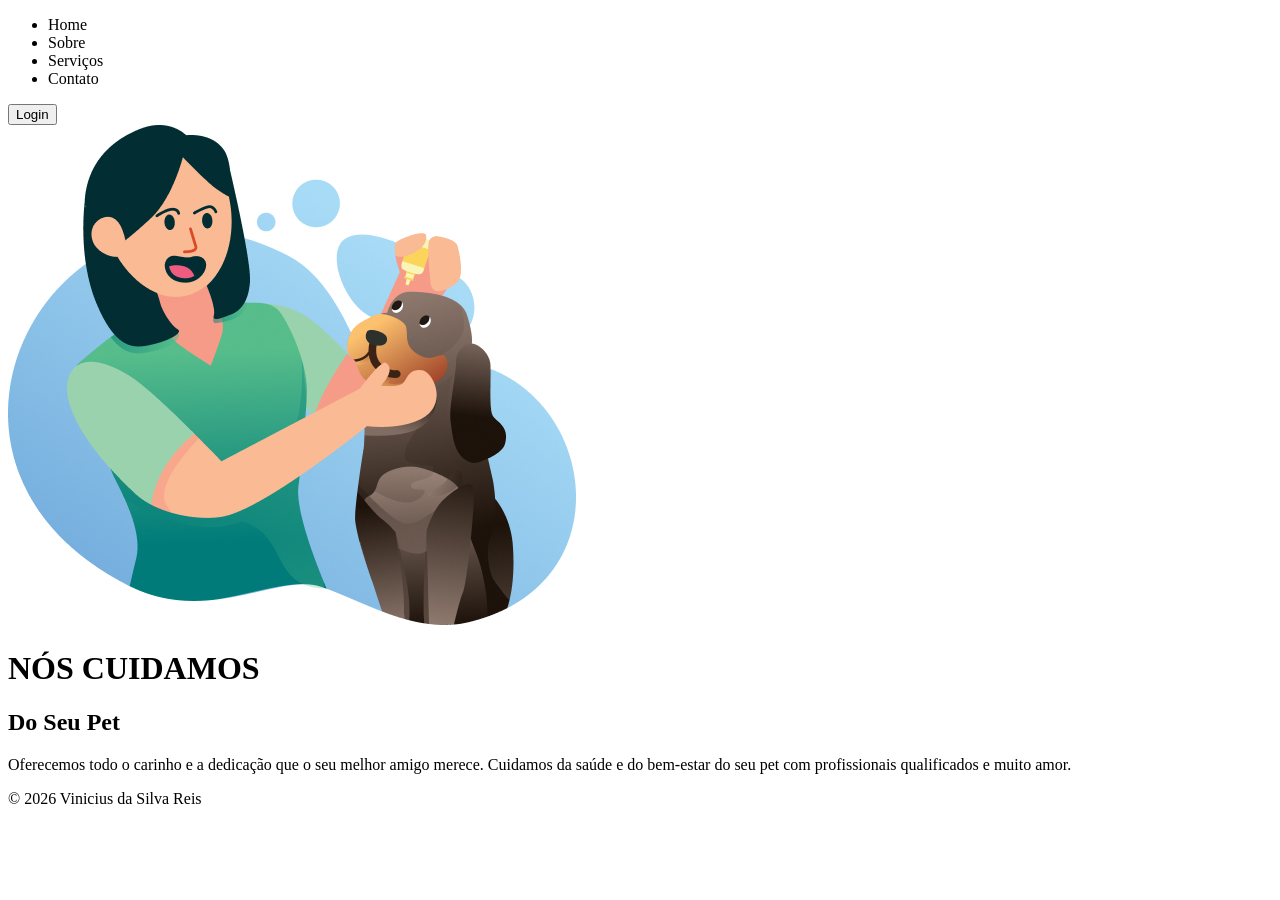
==== index.html @ 6cf7ca85 "Add files via upload" ====
<!DOCTYPE html>
<html lang="en">

<head>
    <meta charset="UTF-8">
    <meta http-equiv="X-UA-Compatible" content="IE=edge">
    <meta name="viewport" content="width=device-width, initial-scale=1.0">
    <title>Pet ViniciusR</title>
    <link rel="stylesheet" href="style.css ">
</head>

<body>
    <header>
        <nav>
            <ul>
                <li><a>Home</a></li>
                <li><a>Sobre </a></li>
                <li><a>Serviços</a></li>
                <li><a>Contato</a></li>
            </ul>
        </nav>
        <button>Login</button>
    </header>
    <main>
        <img src="./img/logo.jpg" alt="logo-pet" class="logo">
        <div class="texto">
            <h1 class="titulo"> NÓS CUIDAMOS</h1>
            <h2 class="sub-titulo"> Do Seu Pet</h2>
            <p class="paragrafo">Oferecemos todo o carinho e a dedicação que o seu melhor amigo merece. Cuidamos da
                saúde e
                do bem-estar do seu pet
                com profissionais qualificados e muito amor.
            </p>
        </div>
    </main>
    <footer>
<p>&copy; 2026 Vinicius da Silva Reis </p>
    </footer>
<script src="app.js"></script>


</body>


</html>
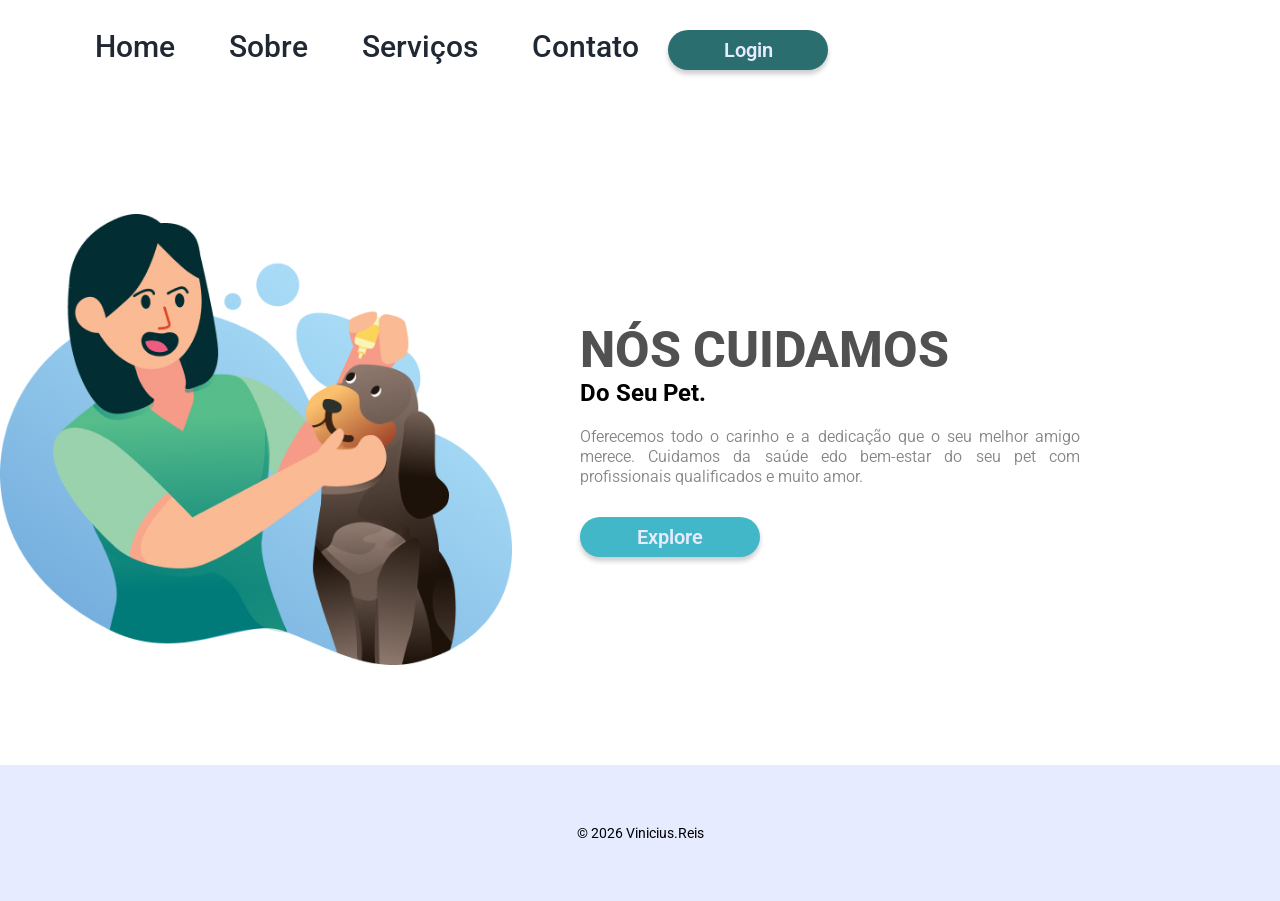
==== commit 25db47b9: "Refactor index.html for improved layout and styling Updated title, added preconnect links for fonts," ====
--- a/index.html
+++ b/index.html
@@ -3,43 +3,46 @@
 
 <head>
     <meta charset="UTF-8">
-    <meta http-equiv="X-UA-Compatible" content="IE=edge">
     <meta name="viewport" content="width=device-width, initial-scale=1.0">
-    <title>Pet ViniciusR</title>
-    <link rel="stylesheet" href="style.css ">
+    <title>PetShop do Reis</title>
+    <link rel="stylesheet" href="style.css">
+    <link rel="preconnect" href="https://fonts.googleapis.com">
+    <link rel="preconnect" href="https://fonts.gstatic.com" crossorigin>
+    <link
+        href="https://fonts.googleapis.com/css2?family=Brygada+1918:ital,wght@0,400..700;1,400..700&family=Climate+Crisis:YEAR@1979&family=Luckiest+Guy&family=Roboto:ital,wght@0,100..900;1,100..900&display=swap"
+        rel="stylesheet">
 </head>
 
 <body>
     <header>
         <nav>
             <ul>
-                <li><a>Home</a></li>
-                <li><a>Sobre </a></li>
-                <li><a>Serviços</a></li>
-                <li><a>Contato</a></li>
+                <li><a href="#">Home</a></li>
+                <li><a href="#">Sobre</a></li>
+                <li><a href="#">Serviços</a></li>
+                <li><a href="#">Contato</a></li>
             </ul>
         </nav>
-        <button>Login</button>
+        <button class="botaoL">Login</button>
     </header>
-    <main>
-        <img src="./img/logo.jpg" alt="logo-pet" class="logo">
+    <div>
+        <img src="./img/logo.jpg" alt="Logo_Pet" class="logo">
         <div class="texto">
-            <h1 class="titulo"> NÓS CUIDAMOS</h1>
-            <h2 class="sub-titulo"> Do Seu Pet</h2>
-            <p class="paragrafo">Oferecemos todo o carinho e a dedicação que o seu melhor amigo merece. Cuidamos da
-                saúde e
-                do bem-estar do seu pet
-                com profissionais qualificados e muito amor.
-            </p>
-        </div>
+            <h1 class="titulo">NÓS CUIDAMOS</h1>
+            <h2 class="subtitulo">Do Seu Pet.</h2>
+            <p class="paragrafo"> Oferecemos todo o carinho e a dedicação que o seu melhor amigo merece. Cuidamos da
+                saúde edo bem-estar
+                do seu pet com profissionais qualificados e muito amor.</p>
+            <button class="botaoE" onclick="imagemApi()">Explore</button>
+  
     </main>
+</div class = dogs-div>
+<img src="" class="img-dog">
+</div>
     <footer>
-<p>&copy; 2026 Vinicius da Silva Reis </p>
+        <p>&copy; 2026 Vinicius.Reis</p>
     </footer>
-<script src="app.js"></script>
 
-
+    <script src="app.js"></script>
 </body>
 
-
-</html>
--- a/style.css
+++ b/style.css
@@ -0,0 +1,162 @@
+*{
+    margin: 0;
+    padding: 0;
+    box-sizing: border-box;
+    font-family: 'Roboto', sans-serif;
+}
+
+li{
+    display: inline-block;
+}
+
+nav{
+    display: inline-block;
+}
+
+header{
+    margin: 30px 0px 144px 70px;
+}
+
+a{
+    font-weight: 500;
+    font-size: 30px;
+    line-height: 30px;
+    margin: 25px;
+    cursor: pointer;
+    color: #1F2833;
+    transition:opacity 0.2;
+    text-decoration: none;
+}
+
+a:hover{
+    opacity: 0.8;
+}
+
+.botaoL{
+    width: 160px;
+    height: 40px;
+    border-radius: 30px;
+    background: #2a6e70;
+    border: none;
+    font-size: 20px;
+    font-weight: 600;
+    color: #E6EBFF;
+    box-shadow: 0 4px 5px rgba(0,0,0,0.2);
+    transition:opacity 0.2s;
+}
+
+.botaoL:hover{
+    opacity: 0.8;
+
+}
+
+.logo{
+    width: 40%;
+    vertical-align: middle;
+}
+
+.texto{
+    width: 40%;
+    display: inline-block;
+    vertical-align: middle;
+    margin: 0 0 0 5%;
+    text-align: left;
+}
+
+main{
+    text-align: center;
+}
+
+.botaoE{
+    width: 180px;
+    height: 40px;
+    border-radius: 30px;
+    cursor: pointer;
+    background: #42b7c7;
+    border: none;
+    font-size: 20px;
+    font-weight: 600;
+    color: #E6EBFF;
+    box-shadow: 0 4px 5px rgba(0,0,0,0.2);
+    transition: opacity 0.3s;
+}
+
+.botaoE:hover{
+    opacity: 0.8;
+}
+
+.titulo{
+    font-size: 50px;
+    font-weight: 800;
+    color: #515151;
+}
+
+.sub-titulo{
+    font-size: 30px;
+    color: #515151;
+    line-height: 60px;
+
+}
+
+.paragrafo{
+    font-size: 16px;
+    font-weight: 350;
+    line-height: 20px;
+    color: #848484;
+    text-align: justify;
+    margin: 20px 0 30px 0;
+    max-width: 500px;
+}
+
+footer{
+    text-align: center;
+    background: #E6EBFF;
+    padding: 60px;
+    font-size: 14px;
+    margin-top: 100px;
+}
+
+@media (max-width:768px){
+    header{
+        margin: 30px 0px 60px 0;
+    text-align: center;
+    width: 100%;
+    
+    }
+
+    a{
+        font-weight: 500;
+        font-size: 16px;
+        line-height: 28px;
+        margin: 0 20px 0 0 ;
+    }
+
+    .botaoL{
+        width: 90px;
+        height: 32px;
+        border-radius: 15px;
+     
+        border: none;
+        font-size: 16px;
+        font-weight: 500;
+     
+      
+    }
+
+    .logo{
+        width: 40%;
+        display: block;
+        margin: 0 auto 50px auto;
+    }
+    
+    .texto{
+        width: 80%;
+      text-align: center;
+    }
+
+    .titulo{
+        font-size: 30px;
+       
+    }
+
+}
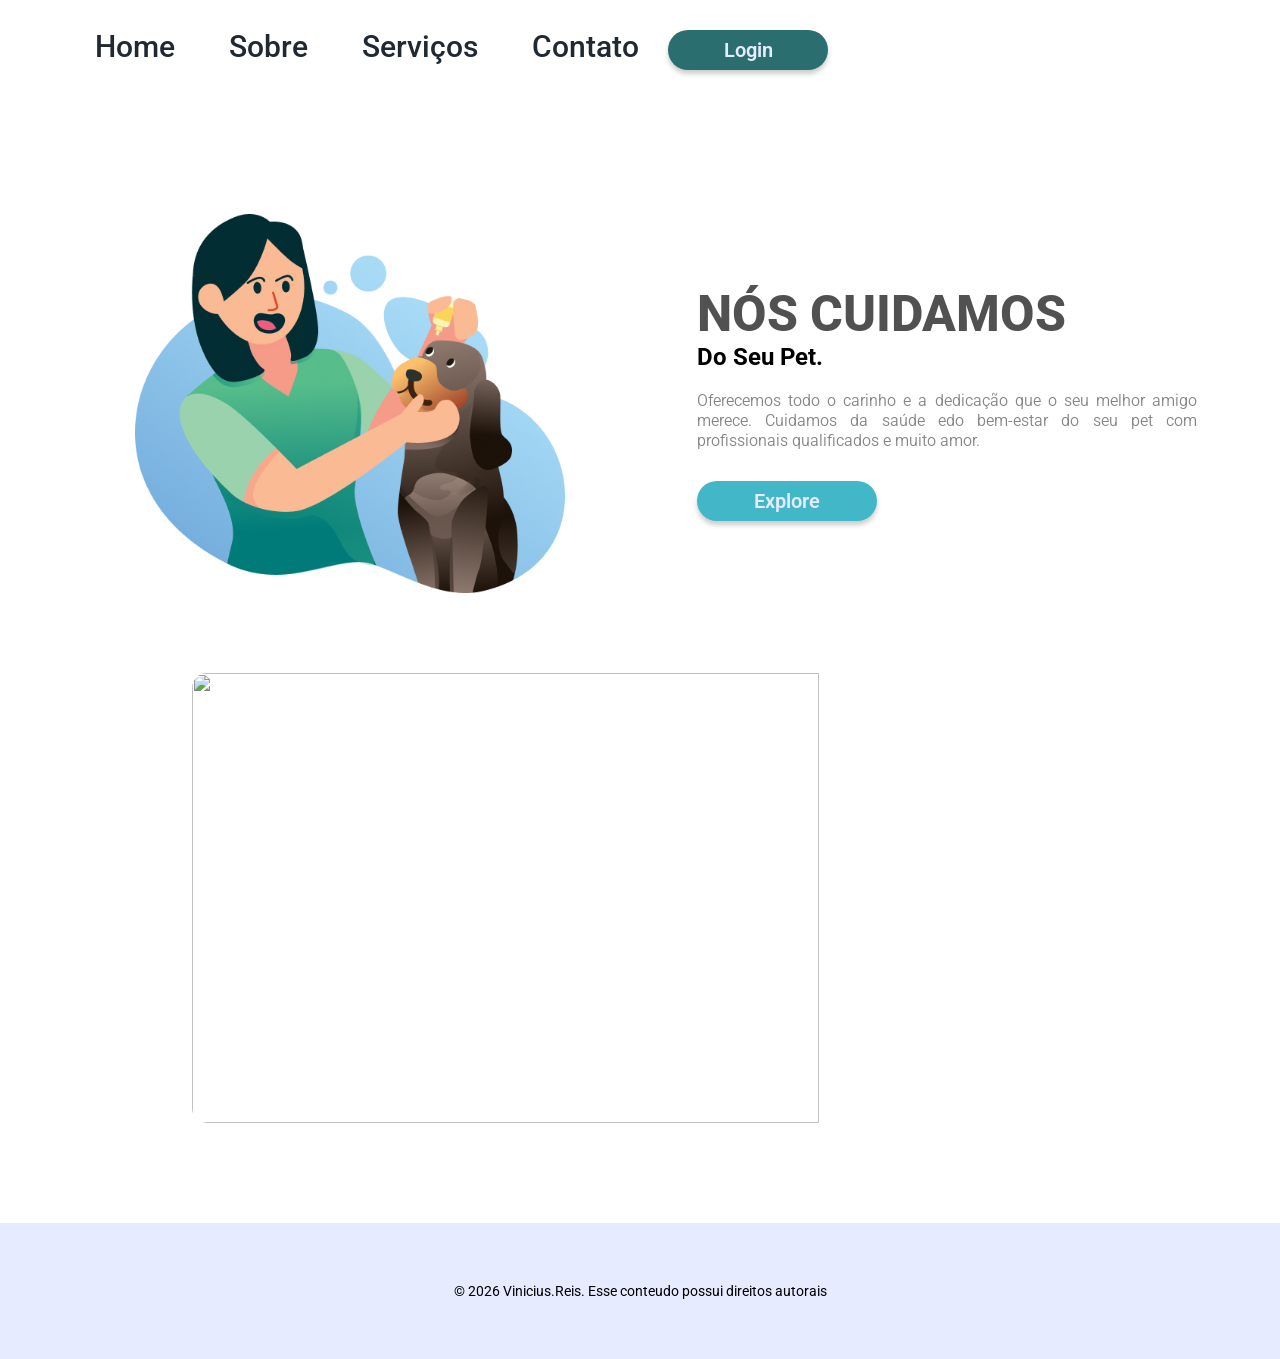
==== commit 6a853b89: "Add files via upload" ====
--- a/index.html
+++ b/index.html
@@ -17,15 +17,18 @@
     <header>
         <nav>
             <ul>
-                <li><a href="#">Home</a></li>
-                <li><a href="#">Sobre</a></li>
-                <li><a href="#">Serviços</a></li>
-                <li><a href="#">Contato</a></li>
+                <li><a href ='index.html'class="link-menu">Home</a></li>
+                <li><a class="link-menu">Sobre</a></li>
+                <li><a href= 'servicos.html'class="link-menu">Serviços</a></li>
+                <li><a class="link-menu">Contato</a></li>
             </ul>
         </nav>
         <button class="botaoL">Login</button>
     </header>
+    <main>
     <div>
+
+    
         <img src="./img/logo.jpg" alt="Logo_Pet" class="logo">
         <div class="texto">
             <h1 class="titulo">NÓS CUIDAMOS</h1>
@@ -40,9 +43,10 @@
 <img src="" class="img-dog">
 </div>
     <footer>
-        <p>&copy; 2026 Vinicius.Reis</p>
+        <p>&copy; 2026 Vinicius.Reis. Esse conteudo possui direitos autorais</p>
     </footer>
 
     <script src="app.js"></script>
 </body>
 
+</html>
--- a/style.css
+++ b/style.css
@@ -1,162 +1,218 @@
-*{
-    margin: 0;
-    padding: 0;
-    box-sizing: border-box;
-    font-family: 'Roboto', sans-serif;
-}
-
-li{
-    display: inline-block;
-}
-
-nav{
-    display: inline-block;
-}
-
-header{
-    margin: 30px 0px 144px 70px;
-}
-
-a{
-    font-weight: 500;
-    font-size: 30px;
-    line-height: 30px;
-    margin: 25px;
-    cursor: pointer;
-    color: #1F2833;
-    transition:opacity 0.2;
-    text-decoration: none;
-}
-
-a:hover{
-    opacity: 0.8;
-}
-
-.botaoL{
-    width: 160px;
-    height: 40px;
-    border-radius: 30px;
-    background: #2a6e70;
-    border: none;
-    font-size: 20px;
-    font-weight: 600;
-    color: #E6EBFF;
-    box-shadow: 0 4px 5px rgba(0,0,0,0.2);
-    transition:opacity 0.2s;
-}
-
-.botaoL:hover{
-    opacity: 0.8;
-
-}
-
-.logo{
-    width: 40%;
-    vertical-align: middle;
-}
-
-.texto{
-    width: 40%;
-    display: inline-block;
-    vertical-align: middle;
-    margin: 0 0 0 5%;
-    text-align: left;
-}
-
-main{
-    text-align: center;
-}
-
-.botaoE{
-    width: 180px;
-    height: 40px;
-    border-radius: 30px;
-    cursor: pointer;
-    background: #42b7c7;
-    border: none;
-    font-size: 20px;
-    font-weight: 600;
-    color: #E6EBFF;
-    box-shadow: 0 4px 5px rgba(0,0,0,0.2);
-    transition: opacity 0.3s;
-}
-
-.botaoE:hover{
-    opacity: 0.8;
-}
-
-.titulo{
-    font-size: 50px;
-    font-weight: 800;
-    color: #515151;
-}
-
-.sub-titulo{
-    font-size: 30px;
-    color: #515151;
-    line-height: 60px;
-
-}
-
-.paragrafo{
-    font-size: 16px;
-    font-weight: 350;
-    line-height: 20px;
-    color: #848484;
-    text-align: justify;
-    margin: 20px 0 30px 0;
-    max-width: 500px;
-}
-
-footer{
-    text-align: center;
-    background: #E6EBFF;
-    padding: 60px;
-    font-size: 14px;
-    margin-top: 100px;
-}
-
-@media (max-width:768px){
-    header{
-        margin: 30px 0px 60px 0;
-    text-align: center;
-    width: 100%;
-    
-    }
-
-    a{
-        font-weight: 500;
-        font-size: 16px;
-        line-height: 28px;
-        margin: 0 20px 0 0 ;
-    }
-
-    .botaoL{
-        width: 90px;
-        height: 32px;
-        border-radius: 15px;
-     
-        border: none;
-        font-size: 16px;
-        font-weight: 500;
-     
-      
-    }
-
-    .logo{
-        width: 40%;
-        display: block;
-        margin: 0 auto 50px auto;
-    }
-    
-    .texto{
-        width: 80%;
-      text-align: center;
-    }
-
-    .titulo{
-        font-size: 30px;
-       
-    }
-
-}
+*{
+    margin: 0;
+    padding: 0;
+    box-sizing: border-box;
+    font-family: 'Roboto', sans-serif;
+}
+
+li{
+    display: inline-block;
+}
+
+nav{
+    display: inline-block;
+}
+
+header{
+    margin: 30px 0px 144px 70px;
+}
+
+a{
+    font-weight: 500;
+    font-size: 30px;
+    line-height: 30px;
+    margin: 25px;
+    cursor: pointer;
+    color: #1F2833;
+    transition:opacity 0.2;
+    text-decoration: none;
+}
+
+a:hover{
+    opacity: 0.8;
+}
+
+.botaoL{
+    width: 160px;
+    height: 40px;
+    border-radius: 30px;
+    background: #2a6e70;
+    border: none;
+    font-size: 20px;
+    font-weight: 600;
+    color: #E6EBFF;
+    box-shadow: 0 4px 5px rgba(0,0,0,0.2);
+    transition:opacity 0.2s;
+}
+
+.botaoL:hover{
+    opacity: 0.8;
+
+}
+
+.logo{
+    width: 40%;
+    max-width: 430px;
+    
+    display: inline-block;
+    vertical-align: middle;
+    margin:0 5% ;
+
+
+
+}
+
+.texto{
+
+    width: 40%;
+    display: inline-block;
+    vertical-align: middle;
+    margin: 0 0 0 5%;
+    text-align: left;
+}
+
+main{
+    text-align: center;
+}
+
+.botaoE{
+    width: 180px;
+    height: 40px;
+    border-radius: 30px;
+    cursor: pointer;
+    background: #42b7c7;
+    border: none;
+    font-size: 20px;
+    font-weight: 600;
+    color: #E6EBFF;
+    box-shadow: 0 4px 5px rgba(0,0,0,0.2);
+    transition: opacity 0.3s;
+}
+
+.botaoE:hover{
+    opacity: 0.8;
+}
+
+.titulo{
+    font-size: 50px;
+    font-weight: 800;
+    color: #515151;
+}
+
+.sub-titulo{
+    font-size: 30px;
+    color: #515151;
+    line-height: 60px;
+
+}
+
+.paragrafo{
+    font-size: 16px;
+    font-weight: 350;
+    line-height: 20px;
+    color: #848484;
+    text-align: justify;
+    margin: 20px 0 30px 0;
+    max-width: 500px;
+}
+
+footer{
+    text-align: center;
+    background: #E6EBFF;
+    padding: 60px;
+    font-size: 14px;
+    margin-top: 100px;
+}
+.img-dog{
+    display: block;
+    width: 70%;
+    height: 450px;
+    object-fit: cover;
+    margin: 80px auto 0 auto;
+    border-radius: 15px; 
+}
+.servicos{
+padding: 10px 0 100px 0;
+}
+
+.h2-servicos{
+font-weight: 500;
+}
+.preco{
+
+}
+
+.lista-servicos{
+    width: 240px;
+    display: block;
+    text-transform: none;
+    color: #264872;
+    border:2px solid;
+    margin: 0 50px;
+    padding: 20px 0;
+    border-radius: 15px;
+    transition:box-shadow  0.2s, transform 0.2s;
+ }
+ .lista-servicos:hover{
+    box-shadow: 0 0 20px rgba(39, 77, 130,0.916);
+    transform: translateY(-2px);
+ }
+.img-card{
+    width: 70%;
+}
+
+@media (max-width:768px){
+    header{
+        margin: 30px 0px 60px 0;
+    text-align: center;
+    width: 100%;
+    
+    }
+
+    a{
+        font-weight: 500;
+        font-size: 16px;
+        line-height: 28px;
+        margin: 0 20px 0 0 ;
+    }
+
+    .botaoL{
+        width: 90px;
+        height: 32px;
+        border-radius: 15px;
+     
+        border: none;
+        font-size: 16px;
+        font-weight: 500;
+     
+      
+    }
+
+    .logo{
+        width: 40%;
+        display: block;
+        margin: 0 auto 50px auto;
+    }
+    
+    .texto{
+        width: 80%;
+      text-align: center;
+    }
+
+    .titulo{
+        font-size: 30px;
+       
+    }
+.img-dog{
+   max-height: 250px;
+}
+.h2-servicos{
+    font-weight: 400;
+font-size: 220px ;
+    }
+    .lista-servicos{
+        width: 240px;
+        margin: 17px 10px;
+        padding: 16px 0;
+     }
+}
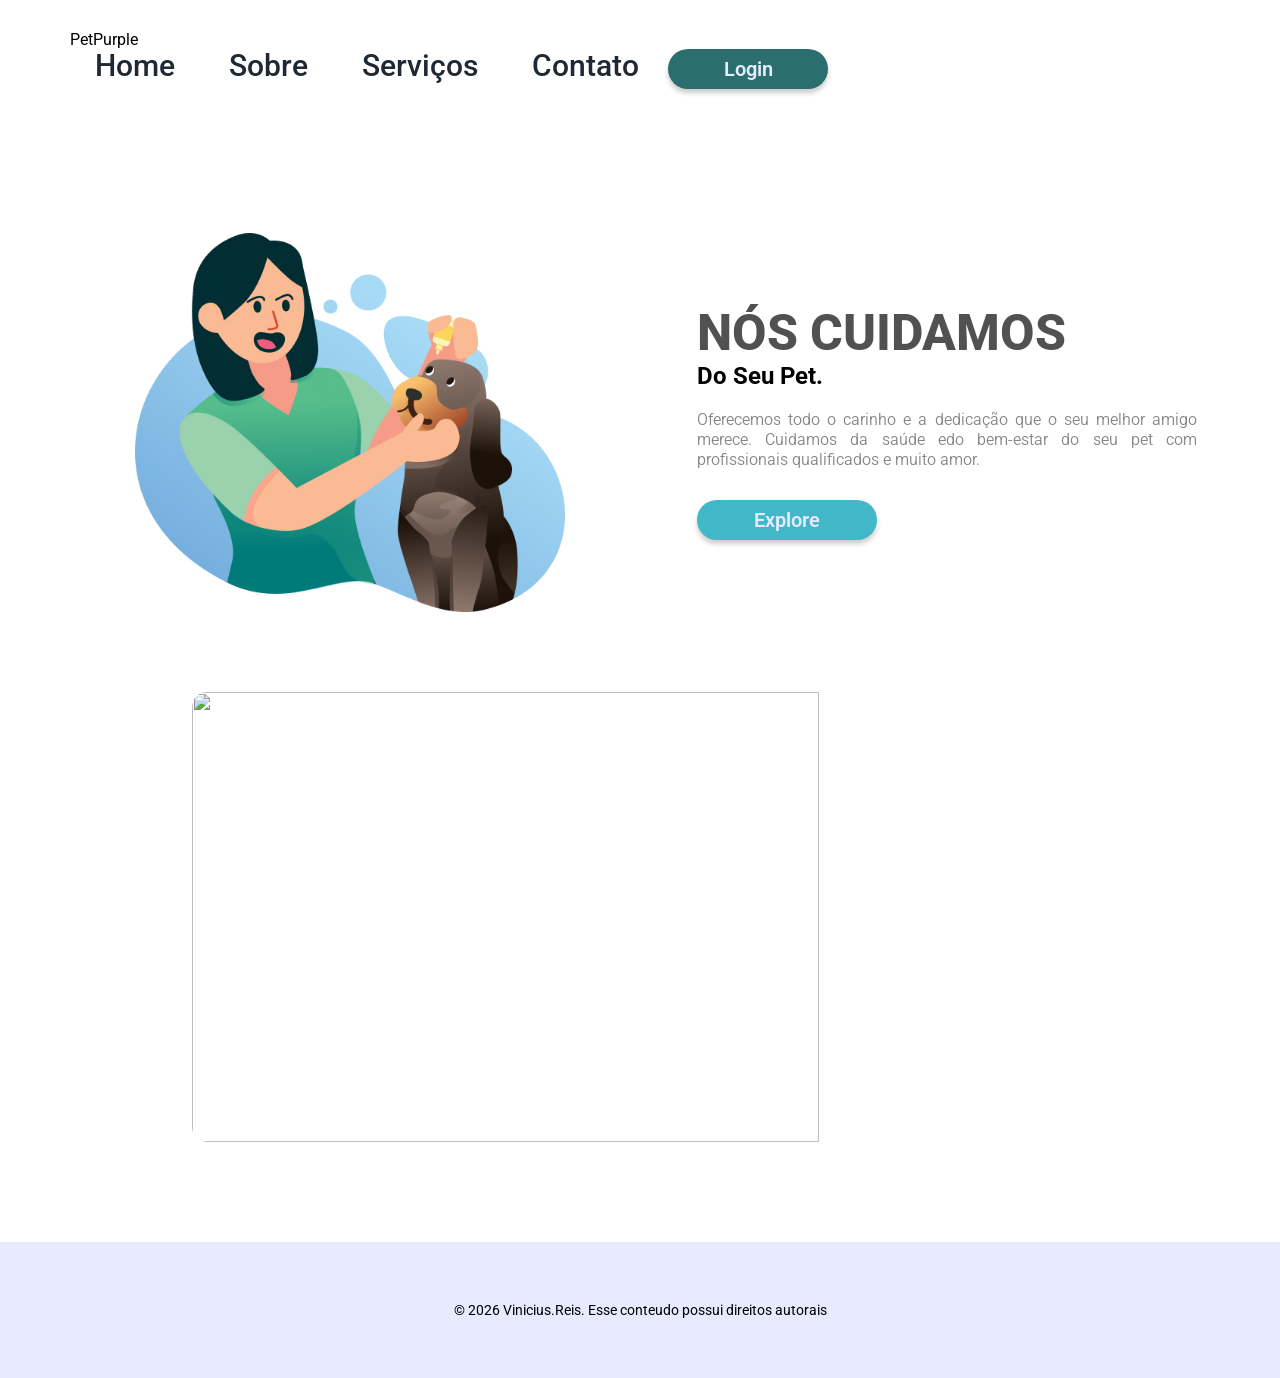
==== commit 9e80a588: "Add name div to the header in index.html" ====
--- a/index.html
+++ b/index.html
@@ -15,6 +15,7 @@
 
 <body>
     <header>
+        <div class="nome"><span class="n1">Pet</span><span class="n2">Purple</span></div>
         <nav>
             <ul>
                 <li><a href ='index.html'class="link-menu">Home</a></li>
@@ -49,4 +50,4 @@
     <script src="app.js"></script>
 </body>
 
-</html>+</html>
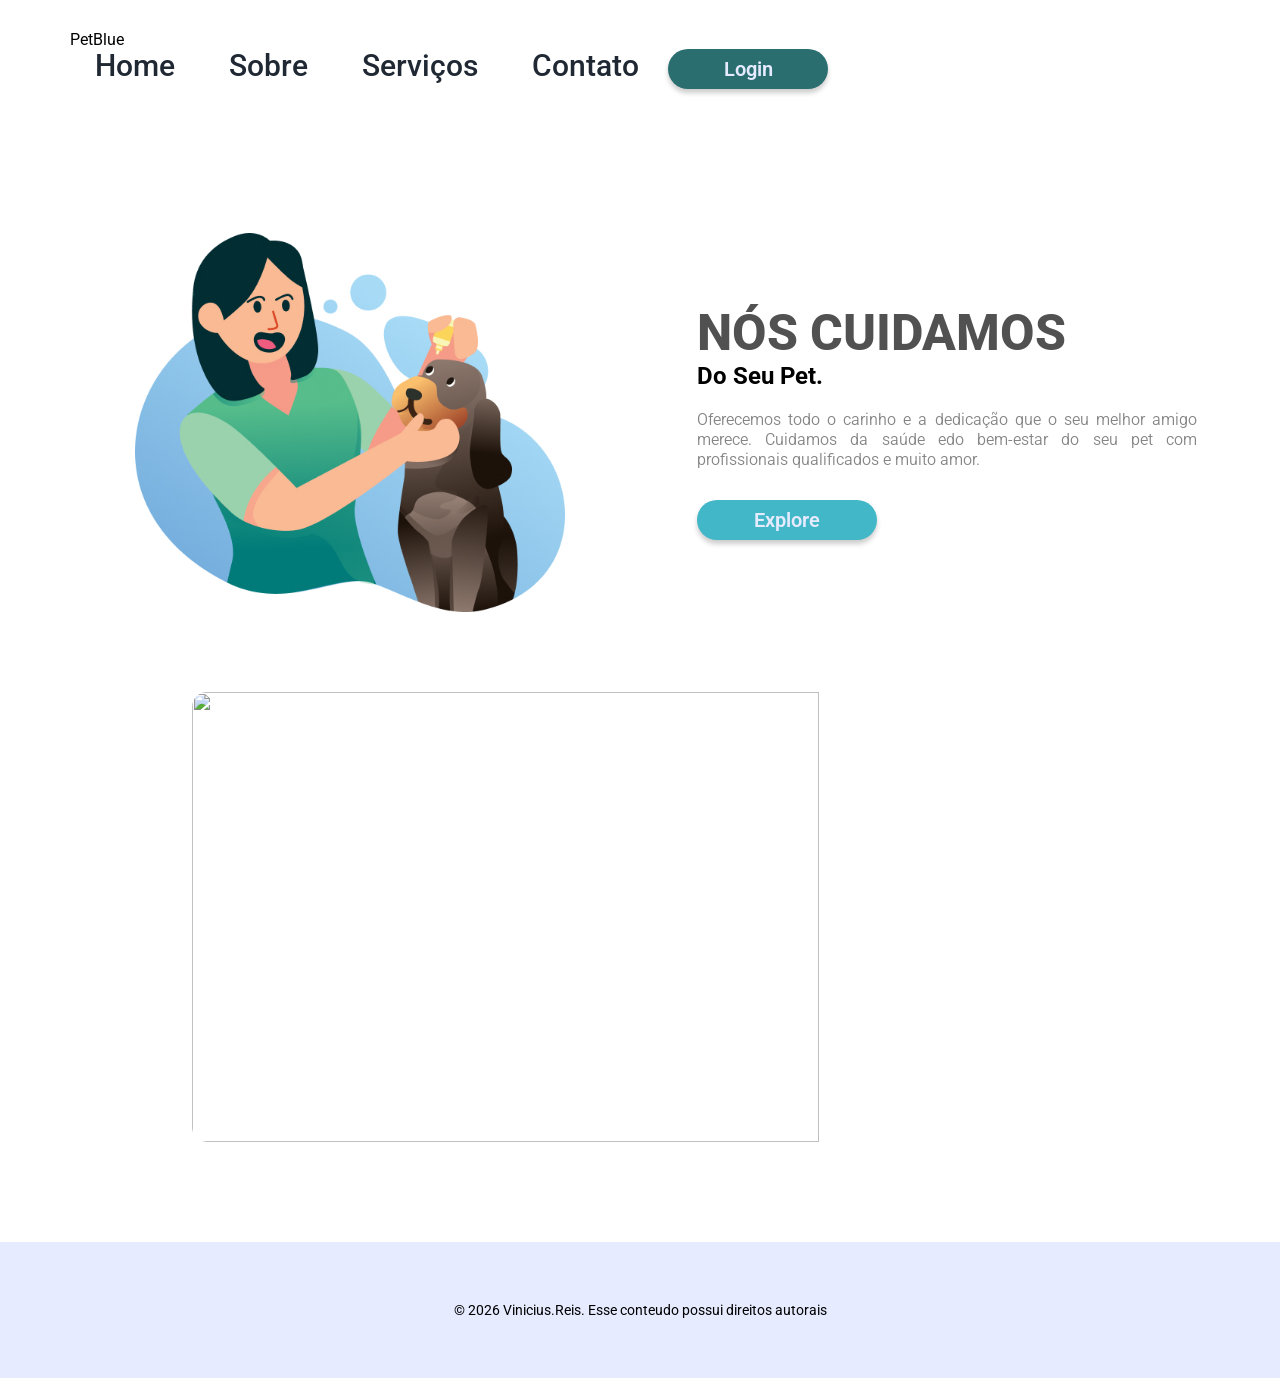
==== commit 6822af2e: "Change color from 'Purple' to 'Blue' in header" ====
--- a/index.html
+++ b/index.html
@@ -15,7 +15,7 @@
 
 <body>
     <header>
-        <div class="nome"><span class="n1">Pet</span><span class="n2">Purple</span></div>
+        <div class="nome"><span class="n1">Pet</span><span class="n2">Blue</span></div>
         <nav>
             <ul>
                 <li><a href ='index.html'class="link-menu">Home</a></li>
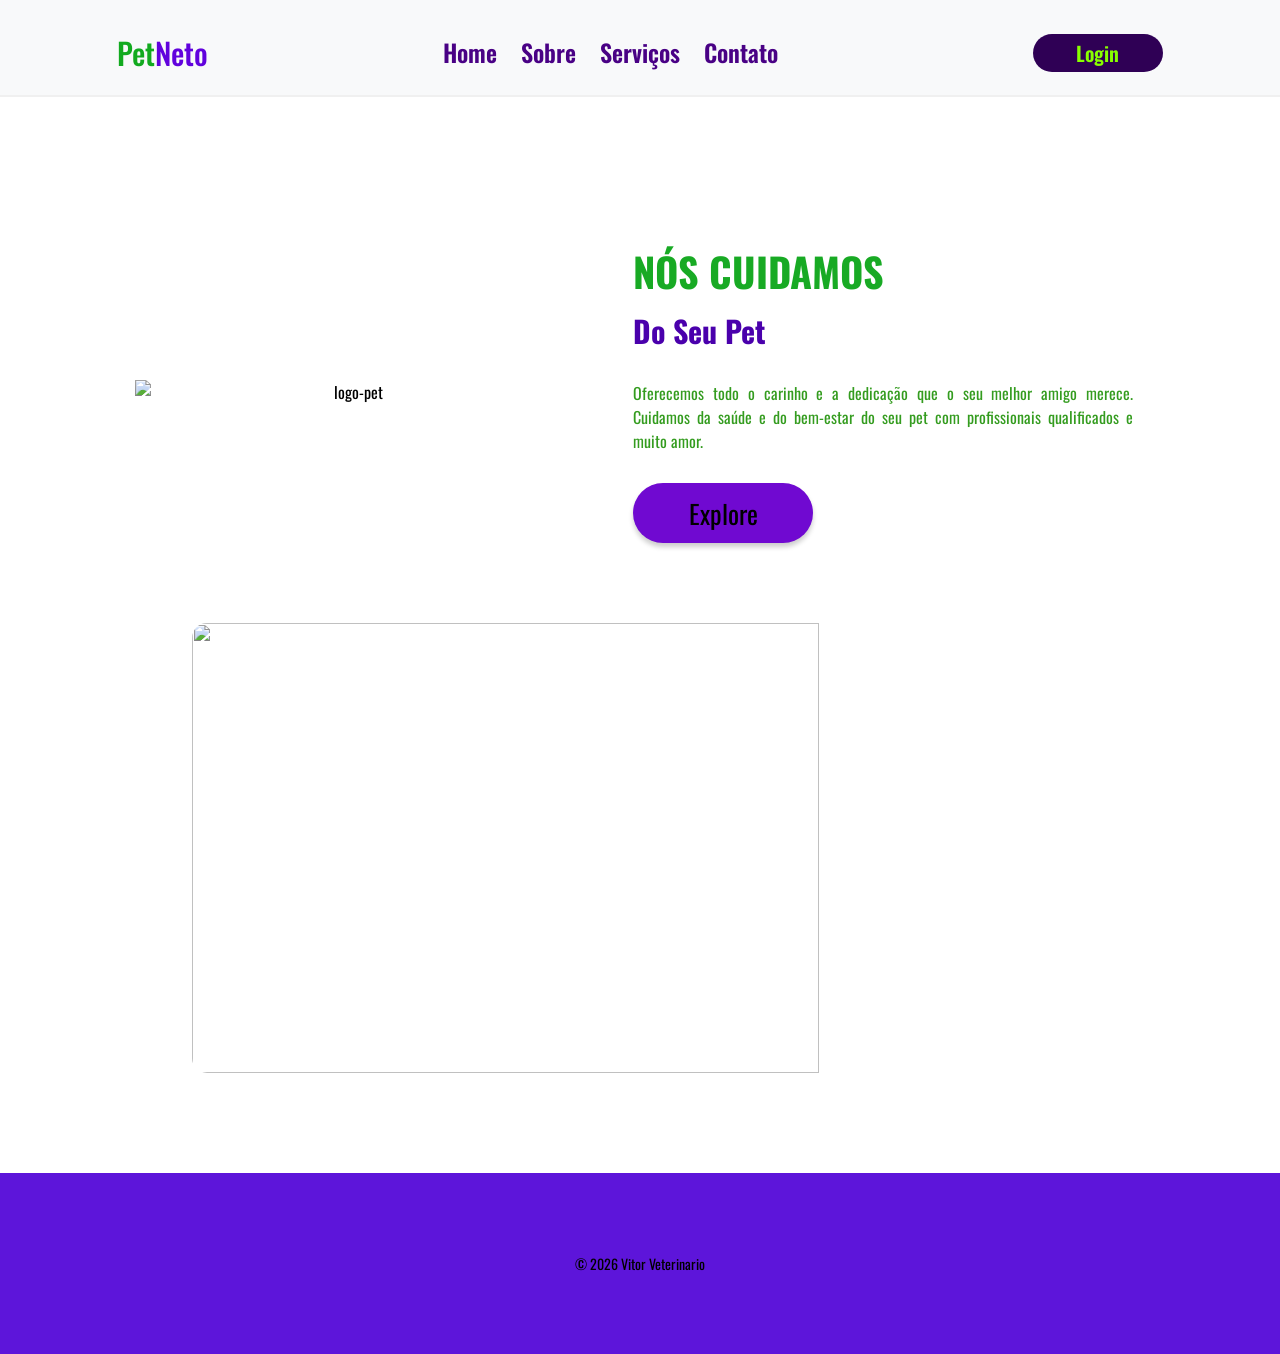
==== commit 00c813f6: "Update pet shop details in index.html" ====
--- a/index.html
+++ b/index.html
@@ -4,48 +4,45 @@
 <head>
     <meta charset="UTF-8">
     <meta name="viewport" content="width=device-width, initial-scale=1.0">
-    <title>PetShop do Reis</title>
+    <title>Pet Julio</title>
     <link rel="stylesheet" href="style.css">
     <link rel="preconnect" href="https://fonts.googleapis.com">
     <link rel="preconnect" href="https://fonts.gstatic.com" crossorigin>
-    <link
-        href="https://fonts.googleapis.com/css2?family=Brygada+1918:ital,wght@0,400..700;1,400..700&family=Climate+Crisis:YEAR@1979&family=Luckiest+Guy&family=Roboto:ital,wght@0,100..900;1,100..900&display=swap"
-        rel="stylesheet">
+    <link href="https://fonts.googleapis.com/css2?family=Oswald:wght@200..700&display=swap" rel="stylesheet">
 </head>
 
 <body>
-    <header>
-        <div class="nome"><span class="n1">Pet</span><span class="n2">Blue</span></div>
+   <header>
+        <div class="nome"><span class="n1">Pet</span><span class="n2">Neto</span></div>
         <nav>
             <ul>
-                <li><a href ='index.html'class="link-menu">Home</a></li>
+                <li><a href="index.html" link-menu">Home</a></li>
                 <li><a class="link-menu">Sobre</a></li>
-                <li><a href= 'servicos.html'class="link-menu">Serviços</a></li>
+                <li><a href="serviços.html" class="link-menu">Serviços</a></li>
                 <li><a class="link-menu">Contato</a></li>
             </ul>
         </nav>
-        <button class="botaoL">Login</button>
+        <button class="botao-login">Login</button>
     </header>
     <main>
-    <div>
-
-    
-        <img src="./img/logo.jpg" alt="Logo_Pet" class="logo">
+        <img src="./img/3f9e624eeae8f2679e076b3620c508e7.jpg" alt="logo-pet" class="logo">
         <div class="texto">
             <h1 class="titulo">NÓS CUIDAMOS</h1>
-            <h2 class="subtitulo">Do Seu Pet.</h2>
+            <h2 class="sub-titulo">Do Seu Pet</h2>
             <p class="paragrafo"> Oferecemos todo o carinho e a dedicação que o seu melhor amigo merece. Cuidamos da
-                saúde edo bem-estar
-                do seu pet com profissionais qualificados e muito amor.</p>
-            <button class="botaoE" onclick="imagemApi()">Explore</button>
-  
+                saúde e do bem-estar do seu pet
+                com profissionais qualificados e muito amor.</p>
+                <button class="botao-explore" onclick="imagemApi()">Explore</button>
+
     </main>
-</div class = dogs-div>
-<img src="" class="img-dog">
-</div>
+    </div class=dogs-div>
+        <img src="" class="img-dog">
+        </div>
     <footer>
-        <p>&copy; 2026 Vinicius.Reis. Esse conteudo possui direitos autorais</p>
+        <p>&copy; 2026 Vitor Veterinario</p>
     </footer>
+
+
 
     <script src="app.js"></script>
 </body>
--- a/style.css
+++ b/style.css
@@ -1,127 +1,132 @@
 *{
-    margin: 0;
-    padding: 0;
+    margin:0;
+    padding:0;
     box-sizing: border-box;
-    font-family: 'Roboto', sans-serif;
+    font-family:'Oswald', sans-serif ;
 }
 
 li{
-    display: inline-block;
-}
-
+    display:inline-block;
+}
 nav{
-    display: inline-block;
-}
-
+    display:inline-block;
+}
 header{
-    margin: 30px 0px 144px 70px;
-}
-
+    margin:0px 0px 144px 0px;
+    background-color: #f8f9fa;
+    padding: 30px 0 20px 0;
+    border-bottom: 2px solid #f0f0f0;
+    
+    display:flex;
+    align-items: center;
+    justify-content: space-around;
+
+}
+.nome{
+    font-size: 30px;
+    font-weight: 500;
+}
+.n1{
+color:#12aa1f
+}
+.n2{
+color: rgb(97, 2, 221);
+}
 a{
-    font-weight: 500;
-    font-size: 30px;
-    line-height: 30px;
-    margin: 25px;
-    cursor: pointer;
-    color: #1F2833;
-    transition:opacity 0.2;
-    text-decoration: none;
-}
-
+    font-weight: 600;
+    font-size: 24px;
+    line-height: 28px;
+    margin: 0 20px 0 0 ;
+    cursor:pointer;
+    color:rgb(73, 1, 133);
+    transition:opacity 0.2s;
+    text-decoration: none
+}
 a:hover{
-    opacity: 0.8;
-}
-
-.botaoL{
-    width: 160px;
-    height: 40px;
-    border-radius: 30px;
-    background: #2a6e70;
-    border: none;
+opacity: 0.8;
+}
+
+.botao-login{
+    width: 130px;
+    height:38px ;
+    border-radius: 20px;
+    background-color: rgb(47, 0, 85);
+    border:none;
     font-size: 20px;
     font-weight: 600;
-    color: #E6EBFF;
-    box-shadow: 0 4px 5px rgba(0,0,0,0.2);
+    color:rgb(136, 255, 0);
     transition:opacity 0.2s;
 }
 
-.botaoL:hover{
+.botao-login:hover{
     opacity: 0.8;
-
+    background-color: rgb(90, 47, 47);
 }
 
 .logo{
     width: 40%;
     max-width: 430px;
-    
+    /*terceira aula*/
     display: inline-block;
     vertical-align: middle;
-    margin:0 5% ;
-
-
-
-}
-
+    margin:0 5;
+}
 .texto{
-
     width: 40%;
-    display: inline-block;
+    display:inline-block;
     vertical-align: middle;
     margin: 0 0 0 5%;
     text-align: left;
 }
-
 main{
     text-align: center;
 }
-
-.botaoE{
+.botao-explore{
     width: 180px;
-    height: 40px;
+    height: 60px;
+    cursor: pointer;
+    background: rgb(112, 9, 209);
+    border:none;
     border-radius: 30px;
-    cursor: pointer;
-    background: #42b7c7;
-    border: none;
-    font-size: 20px;
-    font-weight: 600;
-    color: #E6EBFF;
-    box-shadow: 0 4px 5px rgba(0,0,0,0.2);
-    transition: opacity 0.3s;
-}
-
-.botaoE:hover{
-    opacity: 0.8;
+    font-size: 26px;
+    font-weight: 400;
+    box-shadow: 0 4px 5px rgba(0, 0, 0, 0.2);
+    transition: opacity 0.4s;
+    text-decoration: none;
+}
+
+.botao-explore:houver {
+opacity: 0,7;
 }
 
 .titulo{
-    font-size: 50px;
-    font-weight: 800;
-    color: #515151;
-}
-
+    font-size: 40px;
+    font-weight: 900;;
+    color:rgb(24, 170, 36)
+}
 .sub-titulo{
+    color:rgb(74, 0, 172);
+    line-height: 60px;
     font-size: 30px;
-    color: #515151;
-    line-height: 60px;
-
-}
-
+}
 .paragrafo{
     font-size: 16px;
-    font-weight: 350;
-    line-height: 20px;
-    color: #848484;
+    font-weight: 400;
+    line-height: 24px;
+    color:rgb(52, 156, 31);
     text-align: justify;
     margin: 20px 0 30px 0;
     max-width: 500px;
-}
-
+
+}
 footer{
     text-align: center;
-    background: #E6EBFF;
-    padding: 60px;
+    background-color: #5d15da;
+    padding: 80px 0 80px 0;
     font-size: 14px;
     margin-top: 100px;
+    color: f0f0f0;
+
 }
 .img-dog{
     display: block;
@@ -129,90 +134,112 @@
     height: 450px;
     object-fit: cover;
     margin: 80px auto 0 auto;
-    border-radius: 15px; 
+    border-radius: 15px;
 }
 .servicos{
-padding: 10px 0 100px 0;
-}
-
+    padding: 10px 0 100px 0;
+
+}
 .h2-servicos{
 font-weight: 500;
 }
-.preco{
-
-}
-
 .lista-servicos{
-    width: 240px;
-    display: block;
-    text-transform: none;
-    color: #264872;
-    border:2px solid;
+    width: 200px;
+    /* inline <a> <span> <img>*/
+    /* <p> <h1> <div> block*/
+    display:block;
+    text-decoration: none;
+    color:#515151;
+    border: 2px solid;
     margin: 0 50px;
     padding: 20px 0;
     border-radius: 15px;
-    transition:box-shadow  0.2s, transform 0.2s;
- }
- .lista-servicos:hover{
-    box-shadow: 0 0 20px rgba(39, 77, 130,0.916);
+    transition:box-shadow 0.2s, transform 0.2s ;
+}
+.lista-servicos:hover{
+    box-shadow: 0 2px 5px rgba(23, 38, 170, 0.719);
     transform: translateY(-2px);
- }
+}
 .img-card{
     width: 70%;
-}
-
-@media (max-width:768px){
+
+}
+
+.agenda{
+    width: 220px;
+    height:38px ;
+    border-radius: 10px;
+    background-color: rgb(47, 0, 85);
+    border:none;
+    font-size: 18px;
+    cursor:pointer;
+    color:rgb(136, 255, 0);
+    transition:scale 0.3s;
+}
+
+.botao-login:hover{
+    opacity: 0.8;
+    scale: 1.02;
+
+}
+
+
+@media (max-width: 768px){
     header{
-        margin: 30px 0px 60px 0;
+    margin:30px 0px 60px 0;
     text-align: center;
     width: 100%;
+}
+.nome{
+    display:none;
+}
+a{
+    font-weight: 500;
+    font-size: 16px;
+    line-height: 28px;
+    margin: 0 5px 0 0 ;
     
-    }
-
-    a{
-        font-weight: 500;
-        font-size: 16px;
-        line-height: 28px;
-        margin: 0 20px 0 0 ;
-    }
-
-    .botaoL{
-        width: 90px;
-        height: 32px;
-        border-radius: 15px;
-     
-        border: none;
-        font-size: 16px;
-        font-weight: 500;
-     
-      
-    }
-
-    .logo{
-        width: 40%;
-        display: block;
-        margin: 0 auto 50px auto;
-    }
+}
+
+.botao-login{
+    width: 90px;
+    height: 32px ;
+    border-radius: 15px;
     
-    .texto{
-        width: 80%;
-      text-align: center;
-    }
-
-    .titulo{
-        font-size: 30px;
-       
-    }
+    font-size: 16px;
+    font-weight: 600;
+
+}
+
+.logo{
+    width: 40%;
+    max-width: 430px;
+    display: inline block;
+    margin: 0 5%;
+    border-radius: 15px;
+
+}
+
+.texto{
+    width: 80%; 
+    text-align: center;
+
+}
+.titulo{
+    font-size: 30px;
+}
 .img-dog{
-   max-height: 250px;
+    max-height: 250px;
 }
 .h2-servicos{
-    font-weight: 400;
-font-size: 220px ;
-    }
-    .lista-servicos{
-        width: 240px;
-        margin: 17px 10px;
-        padding: 16px 0;
-     }
-}+font-weight: 400;
+font-size: 22px;
+}
+
+}
+.lista-servicos{
+    width: 200px;  
+    margin: 17px 10px;
+    padding: 16px 0;
+  
+}
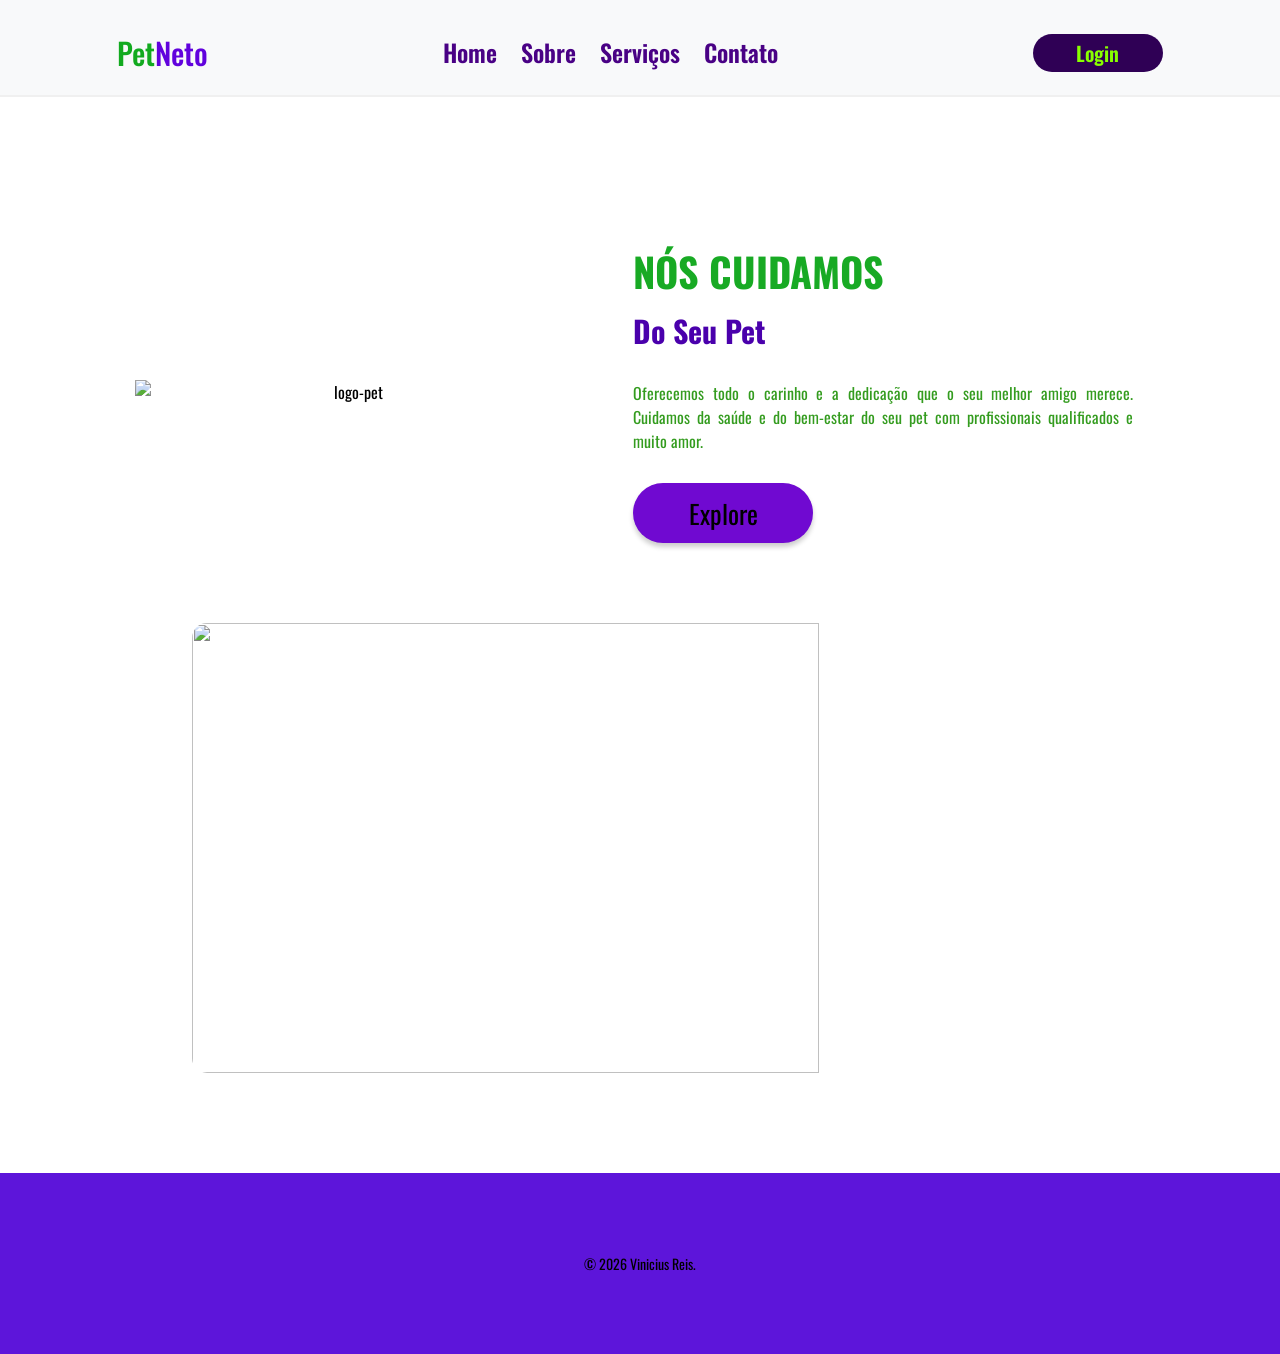
==== commit a5ff8002: "Update footer copyright name to Vinicius Reis" ====
--- a/index.html
+++ b/index.html
@@ -39,7 +39,7 @@
         <img src="" class="img-dog">
         </div>
     <footer>
-        <p>&copy; 2026 Vitor Veterinario</p>
+        <p>&copy; 2026 Vinicius Reis.</p>
     </footer>
 
 
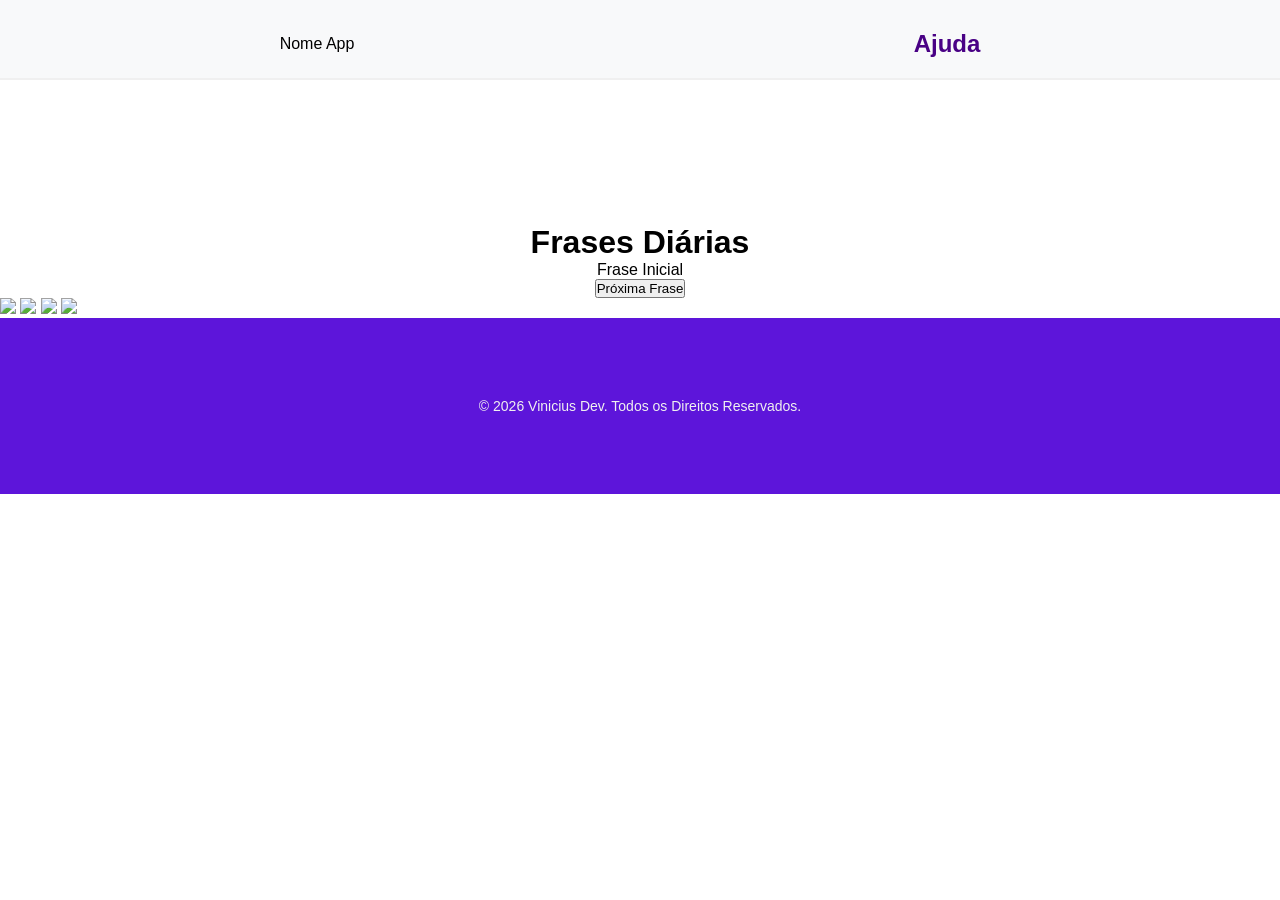
==== commit 9e3dbc82: "Add files via upload" ====
--- a/index.html
+++ b/index.html
@@ -1,50 +1,34 @@
-<!DOCTYPE html>
-<html lang="en">
-
-<head>
-    <meta charset="UTF-8">
-    <meta name="viewport" content="width=device-width, initial-scale=1.0">
-    <title>Pet Julio</title>
-    <link rel="stylesheet" href="style.css">
-    <link rel="preconnect" href="https://fonts.googleapis.com">
-    <link rel="preconnect" href="https://fonts.gstatic.com" crossorigin>
-    <link href="https://fonts.googleapis.com/css2?family=Oswald:wght@200..700&display=swap" rel="stylesheet">
-</head>
-
-<body>
-   <header>
-        <div class="nome"><span class="n1">Pet</span><span class="n2">Neto</span></div>
-        <nav>
-            <ul>
-                <li><a href="index.html" link-menu">Home</a></li>
-                <li><a class="link-menu">Sobre</a></li>
-                <li><a href="serviços.html" class="link-menu">Serviços</a></li>
-                <li><a class="link-menu">Contato</a></li>
-            </ul>
-        </nav>
-        <button class="botao-login">Login</button>
-    </header>
-    <main>
-        <img src="./img/3f9e624eeae8f2679e076b3620c508e7.jpg" alt="logo-pet" class="logo">
-        <div class="texto">
-            <h1 class="titulo">NÓS CUIDAMOS</h1>
-            <h2 class="sub-titulo">Do Seu Pet</h2>
-            <p class="paragrafo"> Oferecemos todo o carinho e a dedicação que o seu melhor amigo merece. Cuidamos da
-                saúde e do bem-estar do seu pet
-                com profissionais qualificados e muito amor.</p>
-                <button class="botao-explore" onclick="imagemApi()">Explore</button>
-
-    </main>
-    </div class=dogs-div>
-        <img src="" class="img-dog">
-        </div>
-    <footer>
-        <p>&copy; 2026 Vinicius Reis.</p>
-    </footer>
-
-
-
-    <script src="app.js"></script>
-</body>
-
-</html>
+<!DOCTYPE html>
+<html lang="pt-BR">
+
+<head>
+    <meta charset="UTF-8">
+    <meta name="viewport" content="width=device-width, initial-scale=1.0">
+    <title>Projeto VSCode</title>
+    <link rel="stylesheet" href="style.css">
+</head>
+
+<body>
+    <header>
+        <span id="logo">Nome App</span>
+        <a id="menu">Ajuda</a>
+    </header>
+    <div id="app">
+        <main>
+            <h1>Frases Diárias</h1>
+            <p id="msg">Frase Inicial</p>
+            <button onclick="geradorMensagem()" id="gerar">Próxima Frase</button>
+        </main>
+        <nav>
+            <span><img src="img/share.svg"></span> <span><img src="img/house.svg"></span> <span><img
+                    src="img/heart.svg"></span> <span><img src="img/list.svg"></span>
+        </nav>
+    </div>
+
+    <footer>
+        <p> &copy; 2026 Vinicius Dev. Todos os Direitos Reservados.</p>
+    </footer>
+    <script src="app.js"></script>
+</body>
+
+</html>
--- a/style.css
+++ b/style.css
@@ -124,17 +124,40 @@
     background-color: #5d15da;
     padding: 80px 0 80px 0;
     font-size: 14px;
-    margin-top: 100px;
-    color: f0f0f0;
+    color:#f0f0f0
 
 }
 .img-dog{
     display: block;
     width: 70%;
-    height: 450px;
+    max-width: 700px;
+    height: 400px;
     object-fit: cover;
-    margin: 80px auto 0 auto;
-    border-radius: 15px;
+    margin: 10px auto 40px auto;
+    border-radius: 15px;
+
+}
+/* Video */
+.sobre{
+    padding: 50px 0;
+    background-color: #25c90f;
+}
+.video{
+    display:block;
+    margin: 0 auto 0 auto;
+    width: 70%;
+    max-width: 640px;
+    height: 350px;
+    border-radius: 15px;
+}
+.titulo-video{
+text-align: center;
+margin-bottom: 20px;
+color:#f0f0f0
+}
+.card-secao{
+     padding: 80px 0 0 0;
+
 }
 .servicos{
     padding: 10px 0 100px 0;
@@ -230,11 +253,20 @@
 }
 .img-dog{
     max-height: 250px;
+
+}
+.video{
+display:block;
+margin: 0 auto 0 auto;
+width: 70%;
+max-width: 640px;
+height: 250px;
+border-radius: 15px;
+}
 }
 .h2-servicos{
 font-weight: 400;
 font-size: 22px;
-}
 
 }
 .lista-servicos{
